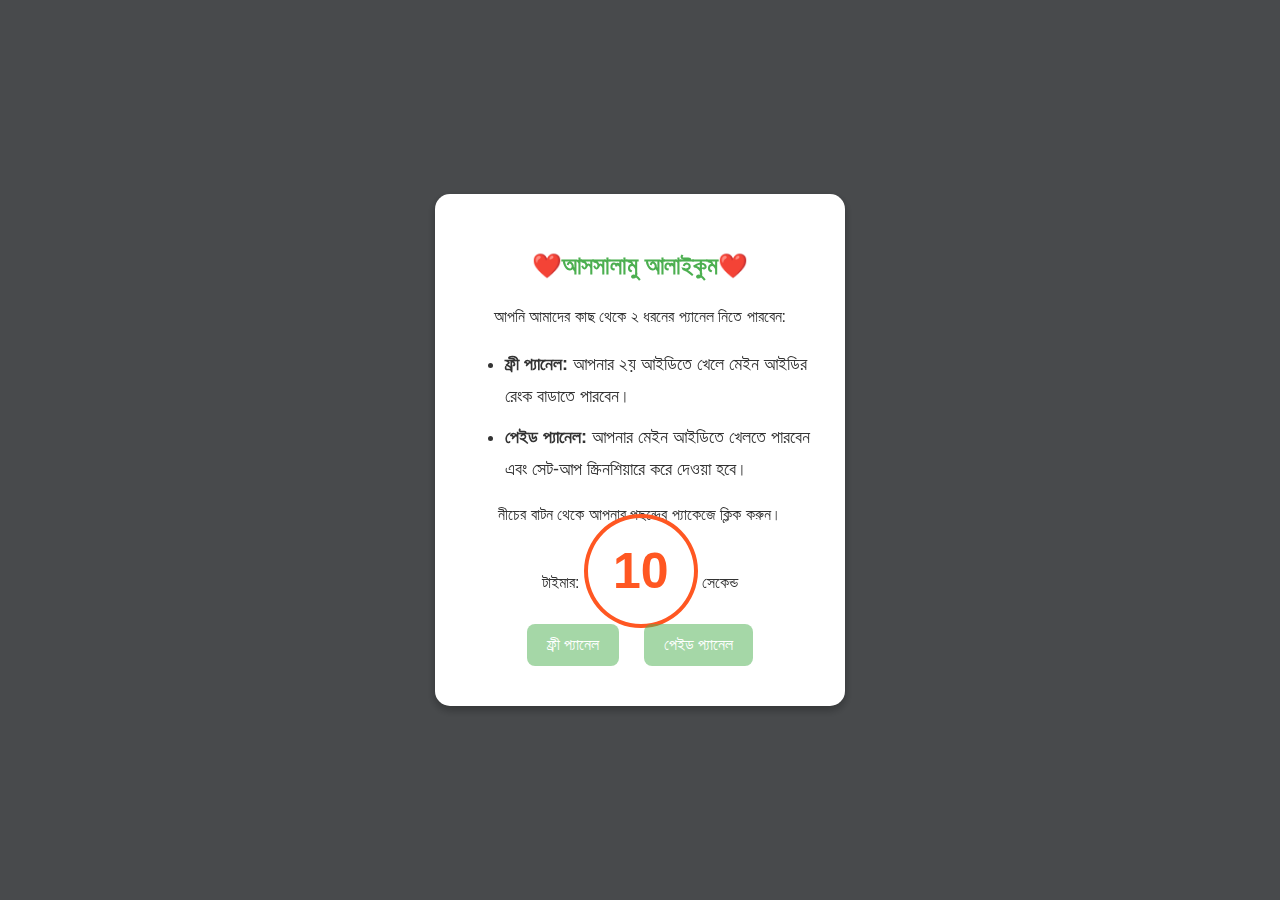
==== index.html @ f14cfdd4 "Add files via upload" ====
<!DOCTYPE html>
<html lang="en">
<head>
    <meta charset="UTF-8">
    <meta name="viewport" content="width=device-width, initial-scale=1.0">
    <title>Popup with Timer</title>
    <link rel="stylesheet" href="style.css">
</head>
<body>
    <!-- Popup Modal -->
    <div id="popup" class="popup">
        <div class="popup-content">
            <h2>❤️আসসালামু আলাইকুম❤️</h2>
            <p>আপনি আমাদের কাছ থেকে ২ ধরনের প্যানেল নিতে পারবেন:</p>
            <ul>
                <li><strong>ফ্রী প্যানেল:</strong> আপনার ২য় আইডিতে খেলে মেইন আইডির রেংক বাডাতে পারবেন।</li>
                <li><strong>পেইড প্যানেল:</strong> আপনার মেইন আইডিতে খেলতে পারবেন এবং সেট-আপ স্ক্রিনশিয়ারে করে দেওয়া হবে।</li>
            </ul>
            <p>নীচের বাটন থেকে আপনার পছন্দের প্যাকেজে ক্লিক করুন।</p>
            <p>টাইমার: <span id="timer">10</span> সেকেন্ড</p>
            <button id="freeButton" disabled>ফ্রী প্যানেল</button>
            <button id="paidButton" disabled>পেইড প্যানেল</button>
        </div>
    </div>

    <script src="script.js"></script>
</body>
</html>
---- style.css ----
body {
    font-family: 'Arial', sans-serif;
    margin: 0;
    padding: 0;
    display: flex;
    justify-content: center;
    align-items: center;
    height: 100vh;
    background-color: #f0f8ff;
}

.popup {
    display: flex;
    position: fixed;
    top: 0;
    left: 0;
    width: 100%;
    height: 100%;
    background-color: rgba(0, 0, 0, 0.7);
    justify-content: center;
    align-items: center;
}

.popup-content {
    background-color: #fff;
    padding: 30px;
    border-radius: 15px;
    text-align: center;
    width: 350px;
    box-shadow: 0 4px 10px rgba(0, 0, 0, 0.3);
    color: #333;
    font-size: 16px;
    line-height: 1.8;
    animation: fadeIn 0.5s ease-in-out;
}

h2 {
    color: #4CAF50;
    font-size: 24px;
    margin-bottom: 10px;
}

ul {
    text-align: left;
    margin: 10px 0;
    font-size: 18px;
}

li {
    margin-bottom: 8px;
}

button {
    padding: 12px 20px;
    margin: 10px;
    border: none;
    cursor: pointer;
    font-size: 16px;
    background-color: #4CAF50;
    color: white;
    border-radius: 8px;
    opacity: 0.5;
    transition: background-color 0.3s ease, opacity 0.3s ease;
}

button:enabled {
    opacity: 1;
}

button:hover {
    background-color: #45a049;
}

#timer {
    font-size: 50px;
    font-weight: bold;
    color: #FF5722;
    border: 4px solid #FF5722;
    border-radius: 50%;
    padding: 25px;
    width: 100px;
    height: 100px;
    margin: 20px auto;
    line-height: 50px;
    animation: pulse 1s ease-in-out infinite;
}

/* Fade-in animation */
@keyframes fadeIn {
    0% {
        opacity: 0;
    }
    100% {
        opacity: 1;
    }
}

/* Pulse animation for timer */
@keyframes pulse {
    0% {
        transform: scale(1);
    }
    50% {
        transform: scale(1.1);
    }
    100% {
        transform: scale(1);
    }
}
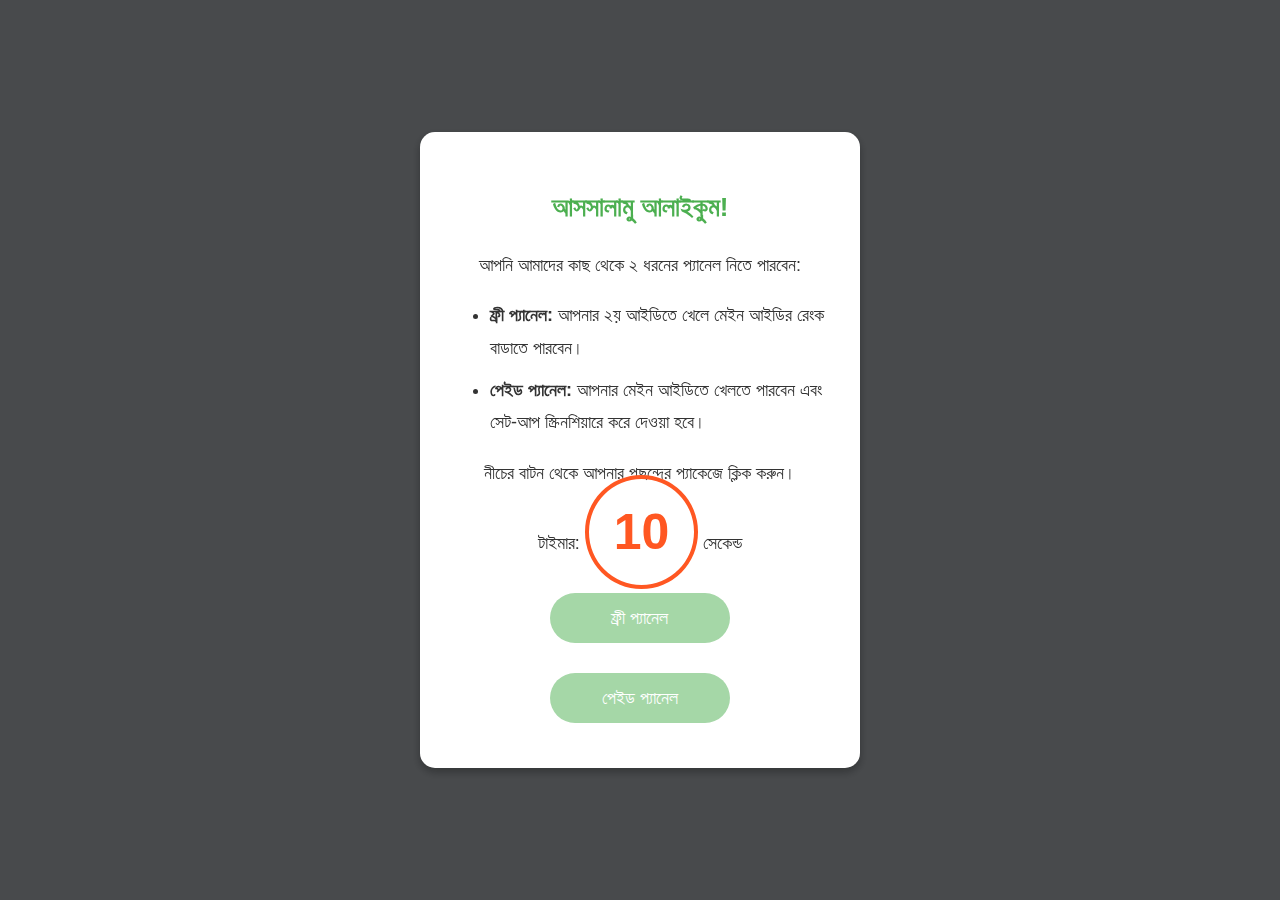
==== commit 628d2da2: "Add files via upload" ====
--- a/index.html
+++ b/index.html
@@ -10,7 +10,7 @@
     <!-- Popup Modal -->
     <div id="popup" class="popup">
         <div class="popup-content">
-            <h2>❤️আসসালামু আলাইকুম❤️</h2>
+            <h2>আসসালামু আলাইকুম!</h2>
             <p>আপনি আমাদের কাছ থেকে ২ ধরনের প্যানেল নিতে পারবেন:</p>
             <ul>
                 <li><strong>ফ্রী প্যানেল:</strong> আপনার ২য় আইডিতে খেলে মেইন আইডির রেংক বাডাতে পারবেন।</li>
--- a/style.css
+++ b/style.css
@@ -9,6 +9,7 @@
     background-color: #f0f8ff;
 }
 
+/* Popup Modal */
 .popup {
     display: flex;
     position: fixed;
@@ -19,25 +20,27 @@
     background-color: rgba(0, 0, 0, 0.7);
     justify-content: center;
     align-items: center;
+    animation: fadeInPopup 0.5s ease-in-out;
 }
 
+/* Popup Content */
 .popup-content {
     background-color: #fff;
     padding: 30px;
     border-radius: 15px;
     text-align: center;
-    width: 350px;
+    width: 380px;
     box-shadow: 0 4px 10px rgba(0, 0, 0, 0.3);
     color: #333;
-    font-size: 16px;
+    font-size: 18px;
     line-height: 1.8;
-    animation: fadeIn 0.5s ease-in-out;
+    animation: slideIn 0.5s ease-in-out;
 }
 
 h2 {
     color: #4CAF50;
-    font-size: 24px;
-    margin-bottom: 10px;
+    font-size: 26px;
+    margin-bottom: 15px;
 }
 
 ul {
@@ -47,28 +50,34 @@
 }
 
 li {
-    margin-bottom: 8px;
+    margin-bottom: 10px;
 }
 
 button {
-    padding: 12px 20px;
-    margin: 10px;
+    padding: 15px 25px;
+    margin: 15px;
     border: none;
     cursor: pointer;
-    font-size: 16px;
+    font-size: 18px;
     background-color: #4CAF50;
     color: white;
-    border-radius: 8px;
-    opacity: 0.5;
-    transition: background-color 0.3s ease, opacity 0.3s ease;
+    border-radius: 50px;
+    transition: background-color 0.3s ease, transform 0.3s ease;
+    width: 180px;
+    height: 50px;
 }
 
 button:enabled {
     opacity: 1;
 }
 
+button:disabled {
+    opacity: 0.5;
+}
+
 button:hover {
     background-color: #45a049;
+    transform: scale(1.05);
 }
 
 #timer {
@@ -80,18 +89,28 @@
     padding: 25px;
     width: 100px;
     height: 100px;
+    line-height: 50px;
     margin: 20px auto;
-    line-height: 50px;
     animation: pulse 1s ease-in-out infinite;
 }
 
-/* Fade-in animation */
-@keyframes fadeIn {
+/* Fade-in effect for the popup */
+@keyframes fadeInPopup {
     0% {
         opacity: 0;
     }
     100% {
         opacity: 1;
+    }
+}
+
+/* Slide-in animation for popup content */
+@keyframes slideIn {
+    0% {
+        transform: translateY(50px);
+    }
+    100% {
+        transform: translateY(0);
     }
 }
 
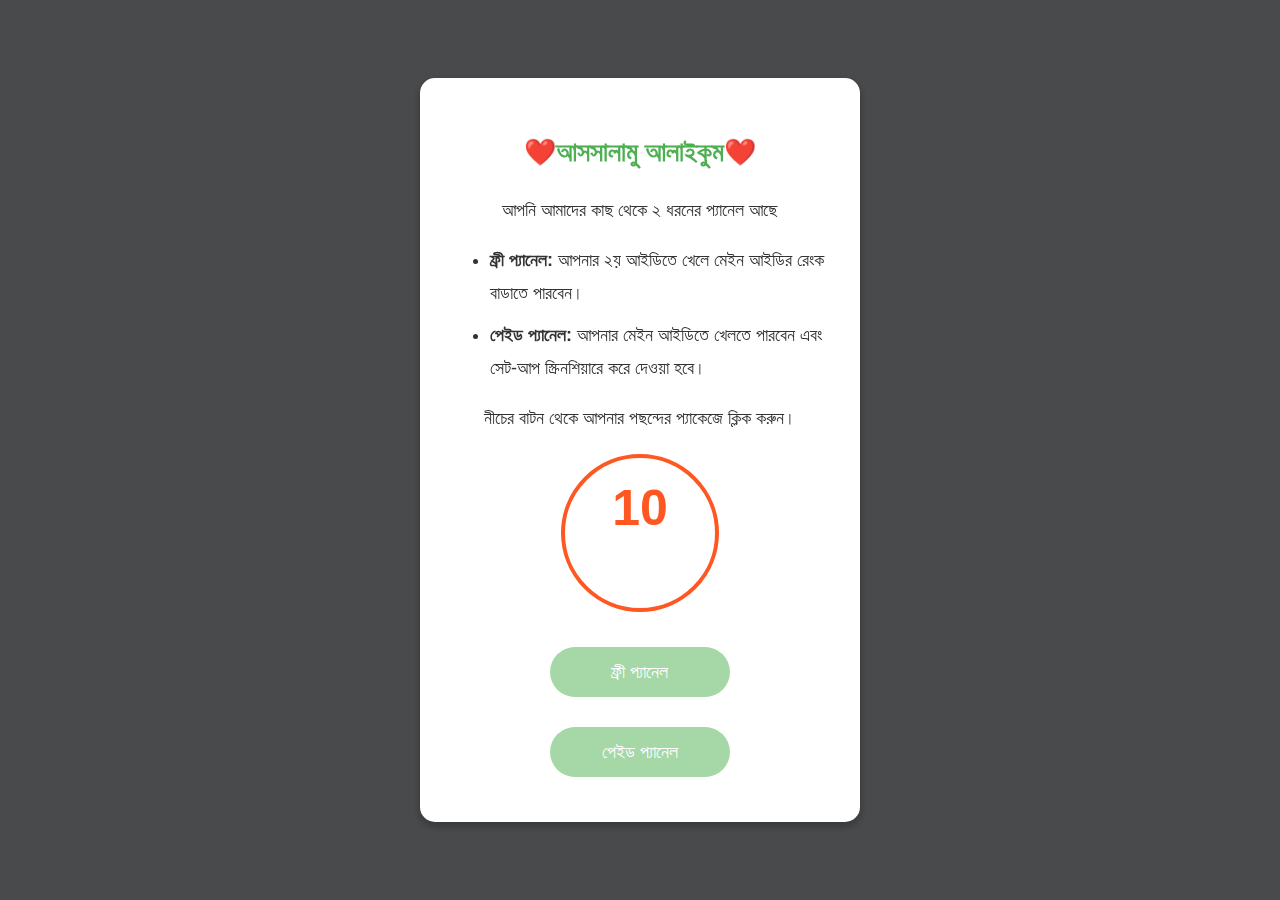
==== commit 30bb0ac3: "Add files via upload" ====
--- a/index.html
+++ b/index.html
@@ -10,14 +10,14 @@
     <!-- Popup Modal -->
     <div id="popup" class="popup">
         <div class="popup-content">
-            <h2>আসসালামু আলাইকুম!</h2>
-            <p>আপনি আমাদের কাছ থেকে ২ ধরনের প্যানেল নিতে পারবেন:</p>
+            <h2>❤️আসসালামু আলাইকুম❤️</h2>
+            <p>আপনি আমাদের কাছ থেকে ২ ধরনের প্যানেল আছে</p>
             <ul>
                 <li><strong>ফ্রী প্যানেল:</strong> আপনার ২য় আইডিতে খেলে মেইন আইডির রেংক বাডাতে পারবেন।</li>
                 <li><strong>পেইড প্যানেল:</strong> আপনার মেইন আইডিতে খেলতে পারবেন এবং সেট-আপ স্ক্রিনশিয়ারে করে দেওয়া হবে।</li>
             </ul>
             <p>নীচের বাটন থেকে আপনার পছন্দের প্যাকেজে ক্লিক করুন।</p>
-            <p>টাইমার: <span id="timer">10</span> সেকেন্ড</p>
+            <div id="timer" class="timer-circle">10</div>
             <button id="freeButton" disabled>ফ্রী প্যানেল</button>
             <button id="paidButton" disabled>পেইড প্যানেল</button>
         </div>
--- a/style.css
+++ b/style.css
@@ -80,7 +80,8 @@
     transform: scale(1.05);
 }
 
-#timer {
+/* Timer Circle */
+.timer-circle {
     font-size: 50px;
     font-weight: bold;
     color: #FF5722;
@@ -91,7 +92,7 @@
     height: 100px;
     line-height: 50px;
     margin: 20px auto;
-    animation: pulse 1s ease-in-out infinite;
+    animation: timerExpand 1s linear infinite;
 }
 
 /* Fade-in effect for the popup */
@@ -114,13 +115,13 @@
     }
 }
 
-/* Pulse animation for timer */
-@keyframes pulse {
+/* Expanding circle animation for timer */
+@keyframes timerExpand {
     0% {
         transform: scale(1);
     }
     50% {
-        transform: scale(1.1);
+        transform: scale(1.2);
     }
     100% {
         transform: scale(1);
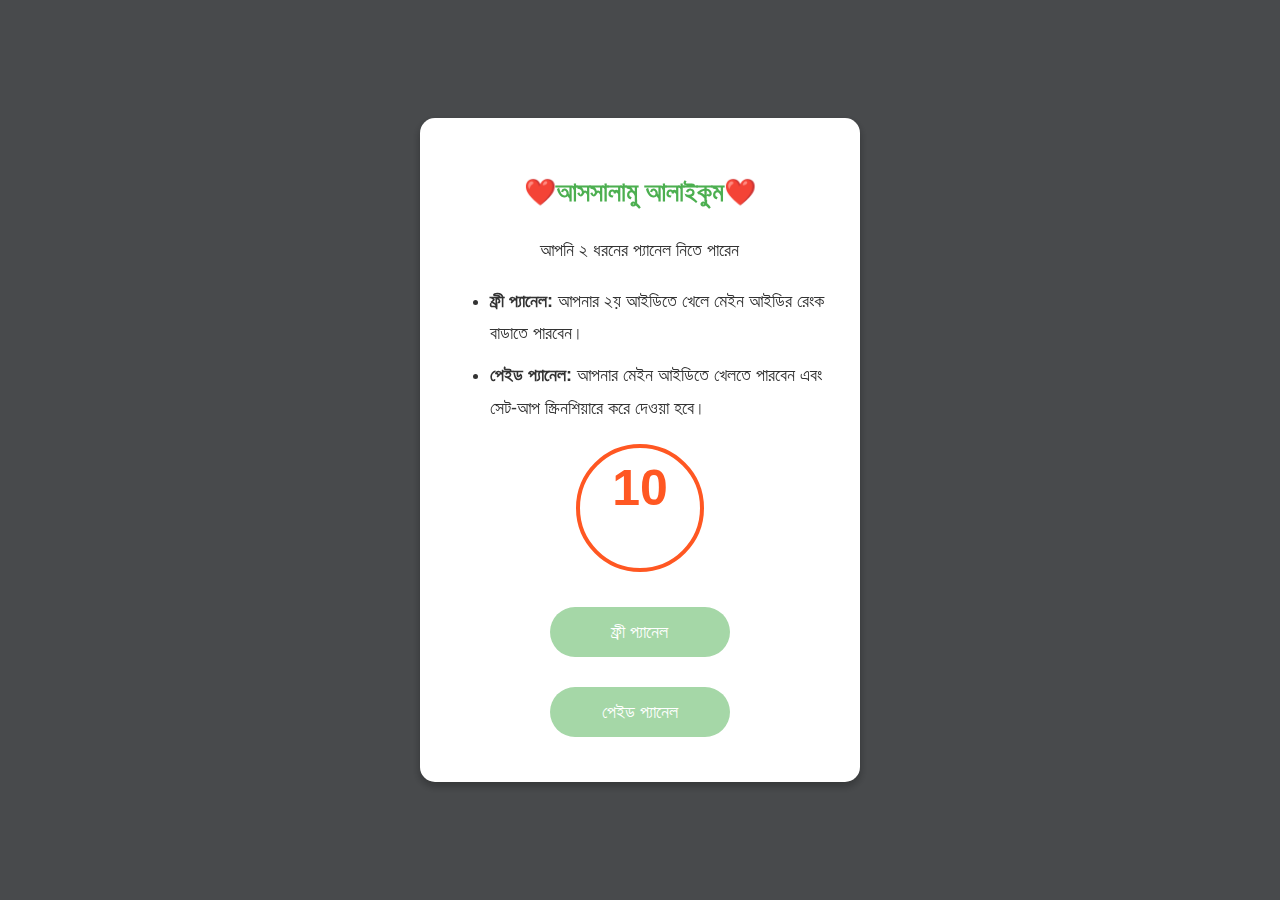
==== commit 2f4e3556: "Add files via upload" ====
--- a/index.html
+++ b/index.html
@@ -11,15 +11,14 @@
     <div id="popup" class="popup">
         <div class="popup-content">
             <h2>❤️আসসালামু আলাইকুম❤️</h2>
-            <p>আপনি আমাদের কাছ থেকে ২ ধরনের প্যানেল আছে</p>
+            <p>আপনি ২ ধরনের প্যানেল নিতে পারেন</p>
             <ul>
                 <li><strong>ফ্রী প্যানেল:</strong> আপনার ২য় আইডিতে খেলে মেইন আইডির রেংক বাডাতে পারবেন।</li>
                 <li><strong>পেইড প্যানেল:</strong> আপনার মেইন আইডিতে খেলতে পারবেন এবং সেট-আপ স্ক্রিনশিয়ারে করে দেওয়া হবে।</li>
             </ul>
-            <p>নীচের বাটন থেকে আপনার পছন্দের প্যাকেজে ক্লিক করুন।</p>
             <div id="timer" class="timer-circle">10</div>
-            <button id="freeButton" disabled>ফ্রী প্যানেল</button>
-            <button id="paidButton" disabled>পেইড প্যানেল</button>
+            <button id="freeButton" class="action-button" disabled>ফ্রী প্যানেল</button>
+            <button id="paidButton" class="action-button" disabled>পেইড প্যানেল</button>
         </div>
     </div>
 
--- a/style.css
+++ b/style.css
@@ -53,7 +53,7 @@
     margin-bottom: 10px;
 }
 
-button {
+.action-button {
     padding: 15px 25px;
     margin: 15px;
     border: none;
@@ -67,15 +67,15 @@
     height: 50px;
 }
 
-button:enabled {
+.action-button:enabled {
     opacity: 1;
 }
 
-button:disabled {
+.action-button:disabled {
     opacity: 0.5;
 }
 
-button:hover {
+.action-button:hover {
     background-color: #45a049;
     transform: scale(1.05);
 }
@@ -87,10 +87,10 @@
     color: #FF5722;
     border: 4px solid #FF5722;
     border-radius: 50%;
-    padding: 25px;
-    width: 100px;
-    height: 100px;
-    line-height: 50px;
+    padding: 20px;
+    width: 80px; /* Reduced size */
+    height: 80px; /* Reduced size */
+    line-height: 40px;
     margin: 20px auto;
     animation: timerExpand 1s linear infinite;
 }
@@ -121,9 +121,26 @@
         transform: scale(1);
     }
     50% {
-        transform: scale(1.2);
+        transform: scale(1.1);
     }
     100% {
         transform: scale(1);
     }
+}
+
+/* Button click animation */
+@keyframes buttonClick {
+    0% {
+        transform: scale(1);
+    }
+    50% {
+        transform: scale(1.1);
+    }
+    100% {
+        transform: scale(1);
+    }
+}
+
+.action-button:active {
+    animation: buttonClick 0.2s ease-out;
 }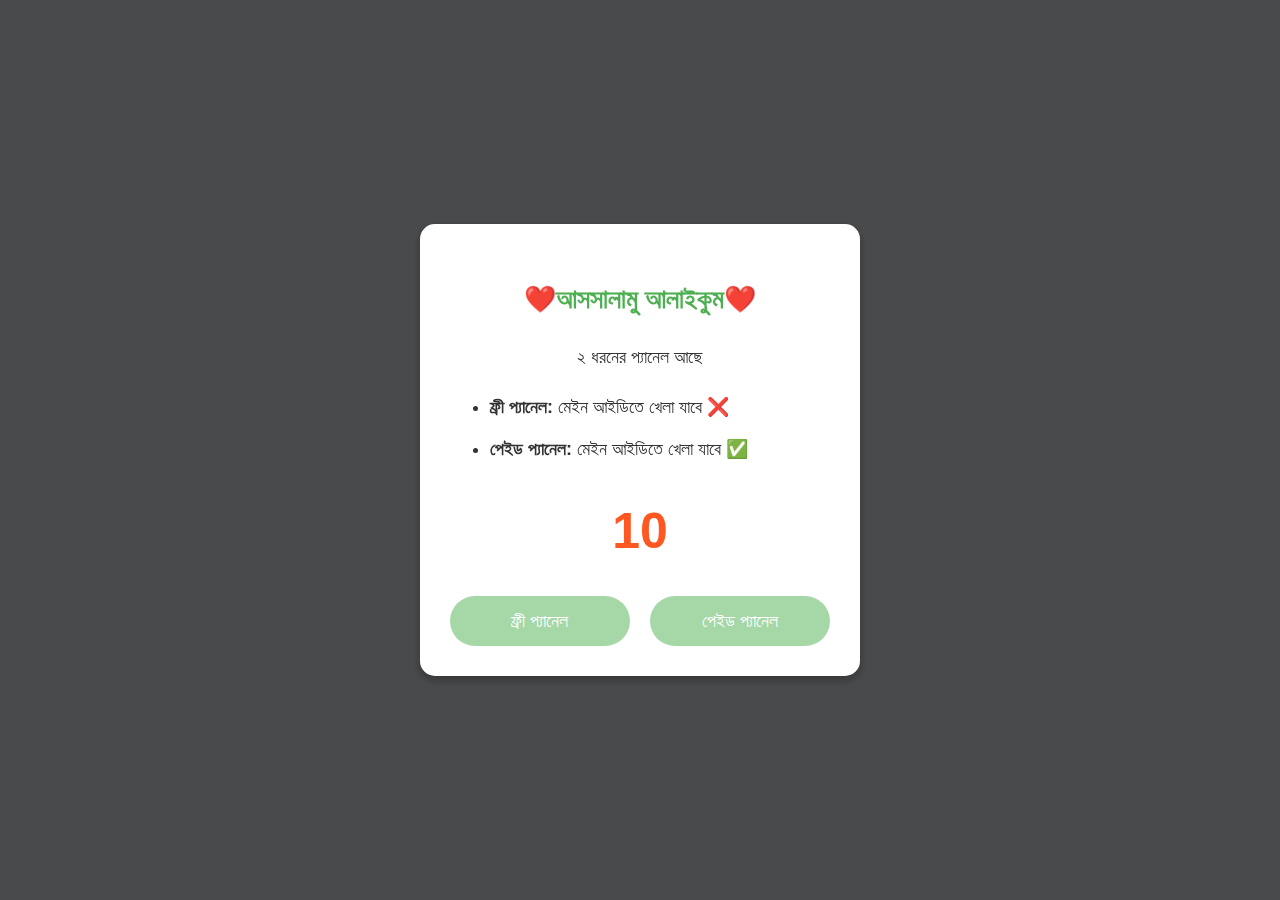
==== commit bacec8a2: "Add files via upload" ====
--- a/index.html
+++ b/index.html
@@ -11,14 +11,17 @@
     <div id="popup" class="popup">
         <div class="popup-content">
             <h2>❤️আসসালামু আলাইকুম❤️</h2>
-            <p>আপনি ২ ধরনের প্যানেল নিতে পারেন</p>
+            <p>২ ধরনের প্যানেল আছে</p>
             <ul>
-                <li><strong>ফ্রী প্যানেল:</strong> আপনার ২য় আইডিতে খেলে মেইন আইডির রেংক বাডাতে পারবেন।</li>
-                <li><strong>পেইড প্যানেল:</strong> আপনার মেইন আইডিতে খেলতে পারবেন এবং সেট-আপ স্ক্রিনশিয়ারে করে দেওয়া হবে।</li>
+                <li><strong>ফ্রী প্যানেল:</strong> মেইন আইডিতে খেলা যাবে ❌</li>
+                <li><strong>পেইড প্যানেল:</strong> মেইন আইডিতে খেলা যাবে ✅</li>
             </ul>
-            <div id="timer" class="timer-circle">10</div>
-            <button id="freeButton" class="action-button" disabled>ফ্রী প্যানেল</button>
-            <button id="paidButton" class="action-button" disabled>পেইড প্যানেল</button>
+            <p> </p>
+            <div id="timer" class="timer">10</div>
+            <div class="button-container">
+                <button id="freeButton" class="action-button" disabled>ফ্রী প্যানেল</button>
+                <button id="paidButton" class="action-button" disabled>পেইড প্যানেল</button>
+            </div>
         </div>
     </div>
 
--- a/style.css
+++ b/style.css
@@ -53,9 +53,15 @@
     margin-bottom: 10px;
 }
 
+.button-container {
+    display: flex;
+    justify-content: space-between;
+    margin-top: 20px;
+}
+
+/* Action Buttons */
 .action-button {
     padding: 15px 25px;
-    margin: 15px;
     border: none;
     cursor: pointer;
     font-size: 18px;
@@ -80,19 +86,13 @@
     transform: scale(1.05);
 }
 
-/* Timer Circle */
-.timer-circle {
+/* Timer Style */
+.timer {
     font-size: 50px;
     font-weight: bold;
+    margin: 20px auto;
     color: #FF5722;
-    border: 4px solid #FF5722;
-    border-radius: 50%;
-    padding: 20px;
-    width: 80px; /* Reduced size */
-    height: 80px; /* Reduced size */
-    line-height: 40px;
-    margin: 20px auto;
-    animation: timerExpand 1s linear infinite;
+    transition: color 1s ease;
 }
 
 /* Fade-in effect for the popup */
@@ -113,34 +113,4 @@
     100% {
         transform: translateY(0);
     }
-}
-
-/* Expanding circle animation for timer */
-@keyframes timerExpand {
-    0% {
-        transform: scale(1);
-    }
-    50% {
-        transform: scale(1.1);
-    }
-    100% {
-        transform: scale(1);
-    }
-}
-
-/* Button click animation */
-@keyframes buttonClick {
-    0% {
-        transform: scale(1);
-    }
-    50% {
-        transform: scale(1.1);
-    }
-    100% {
-        transform: scale(1);
-    }
-}
-
-.action-button:active {
-    animation: buttonClick 0.2s ease-out;
 }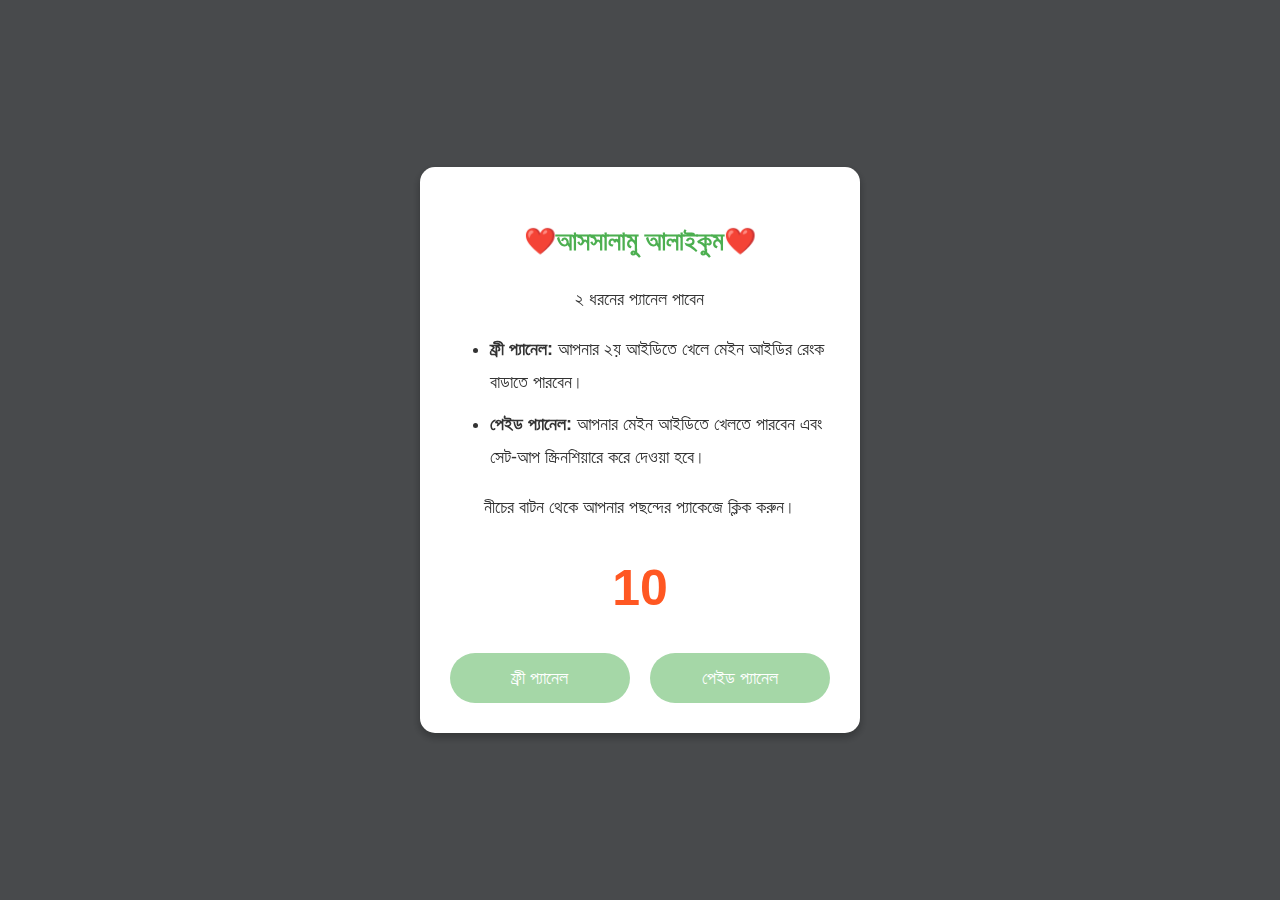
==== commit 4f3f3abe: "Add files via upload" ====
--- a/index.html
+++ b/index.html
@@ -11,12 +11,12 @@
     <div id="popup" class="popup">
         <div class="popup-content">
             <h2>❤️আসসালামু আলাইকুম❤️</h2>
-            <p>২ ধরনের প্যানেল আছে</p>
+            <p>২ ধরনের প্যানেল পাবেন</p>
             <ul>
-                <li><strong>ফ্রী প্যানেল:</strong> মেইন আইডিতে খেলা যাবে ❌</li>
-                <li><strong>পেইড প্যানেল:</strong> মেইন আইডিতে খেলা যাবে ✅</li>
+                <li><strong>ফ্রী প্যানেল:</strong> আপনার ২য় আইডিতে খেলে মেইন আইডির রেংক বাডাতে পারবেন।</li>
+                <li><strong>পেইড প্যানেল:</strong> আপনার মেইন আইডিতে খেলতে পারবেন এবং সেট-আপ স্ক্রিনশিয়ারে করে দেওয়া হবে।</li>
             </ul>
-            <p> </p>
+            <p>নীচের বাটন থেকে আপনার পছন্দের প্যাকেজে ক্লিক করুন।</p>
             <div id="timer" class="timer">10</div>
             <div class="button-container">
                 <button id="freeButton" class="action-button" disabled>ফ্রী প্যানেল</button>
--- a/style.css
+++ b/style.css
@@ -56,6 +56,7 @@
 .button-container {
     display: flex;
     justify-content: space-between;
+    width: 100%;
     margin-top: 20px;
 }
 
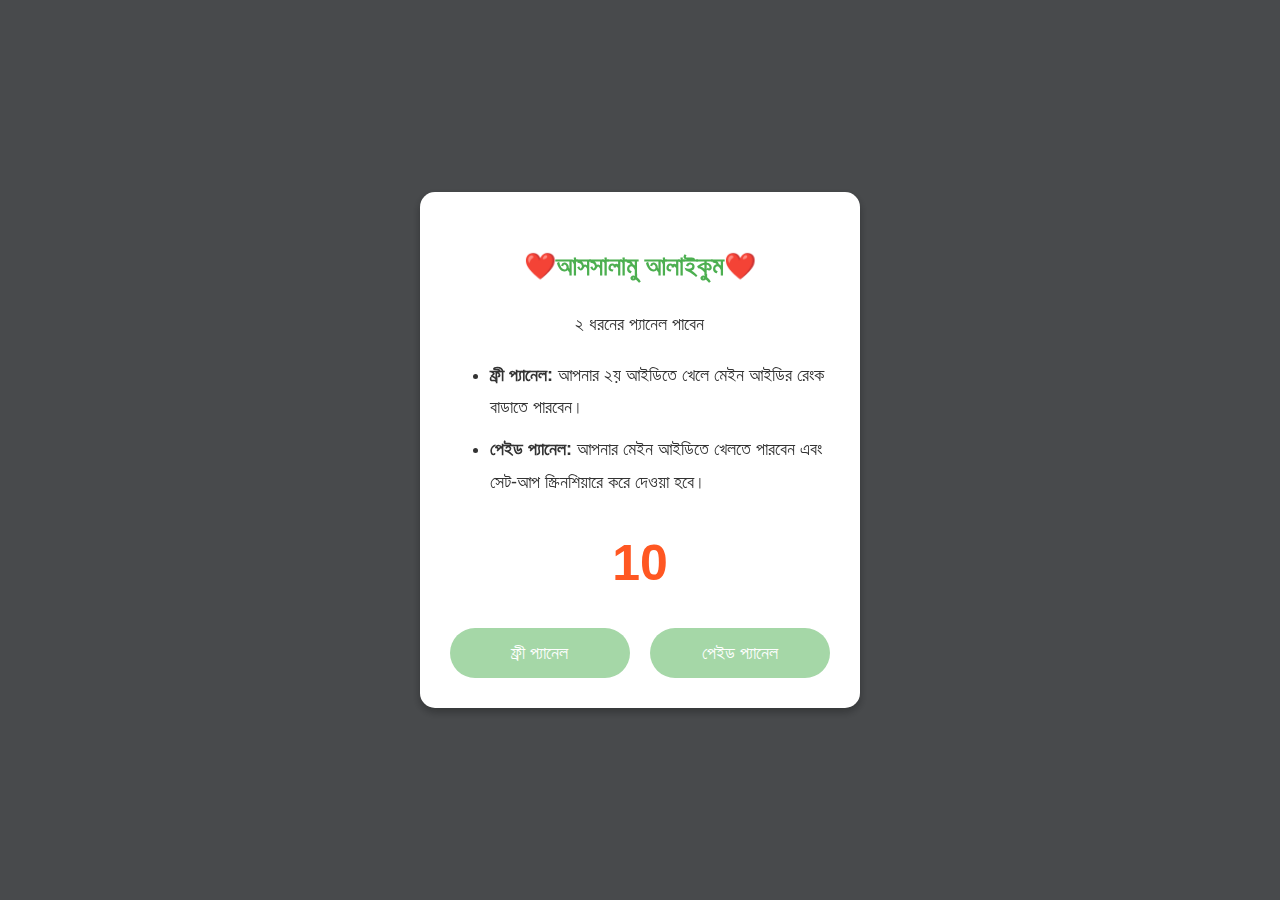
==== commit a4f0fa05: "Add files via upload" ====
--- a/index.html
+++ b/index.html
@@ -16,7 +16,7 @@
                 <li><strong>ফ্রী প্যানেল:</strong> আপনার ২য় আইডিতে খেলে মেইন আইডির রেংক বাডাতে পারবেন।</li>
                 <li><strong>পেইড প্যানেল:</strong> আপনার মেইন আইডিতে খেলতে পারবেন এবং সেট-আপ স্ক্রিনশিয়ারে করে দেওয়া হবে।</li>
             </ul>
-            <p>নীচের বাটন থেকে আপনার পছন্দের প্যাকেজে ক্লিক করুন।</p>
+            <p> </p>
             <div id="timer" class="timer">10</div>
             <div class="button-container">
                 <button id="freeButton" class="action-button" disabled>ফ্রী প্যানেল</button>
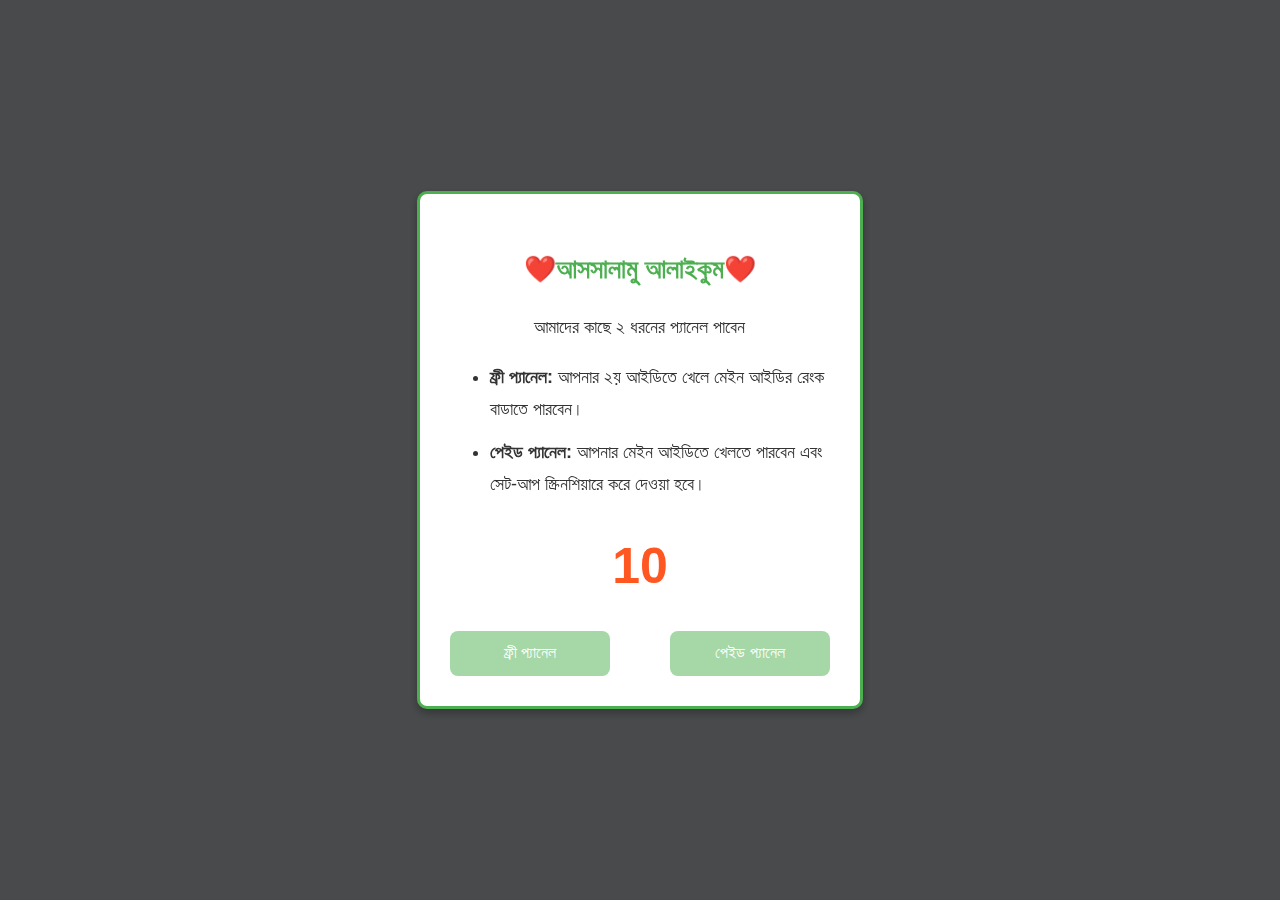
==== commit 127e5473: "Add files via upload" ====
--- a/index.html
+++ b/index.html
@@ -11,12 +11,12 @@
     <div id="popup" class="popup">
         <div class="popup-content">
             <h2>❤️আসসালামু আলাইকুম❤️</h2>
-            <p>২ ধরনের প্যানেল পাবেন</p>
+            <p>আমাদের কাছে ২ ধরনের প্যানেল পাবেন</p>
             <ul>
                 <li><strong>ফ্রী প্যানেল:</strong> আপনার ২য় আইডিতে খেলে মেইন আইডির রেংক বাডাতে পারবেন।</li>
                 <li><strong>পেইড প্যানেল:</strong> আপনার মেইন আইডিতে খেলতে পারবেন এবং সেট-আপ স্ক্রিনশিয়ারে করে দেওয়া হবে।</li>
             </ul>
-            <p> </p>
+            <p></p>
             <div id="timer" class="timer">10</div>
             <div class="button-container">
                 <button id="freeButton" class="action-button" disabled>ফ্রী প্যানেল</button>
--- a/style.css
+++ b/style.css
@@ -27,13 +27,15 @@
 .popup-content {
     background-color: #fff;
     padding: 30px;
-    border-radius: 15px;
+    border-radius: 10px;
     text-align: center;
     width: 380px;
     box-shadow: 0 4px 10px rgba(0, 0, 0, 0.3);
     color: #333;
     font-size: 18px;
     line-height: 1.8;
+    position: relative;
+    border: 3px solid #4CAF50; /* Stylish border */
     animation: slideIn 0.5s ease-in-out;
 }
 
@@ -62,16 +64,16 @@
 
 /* Action Buttons */
 .action-button {
-    padding: 15px 25px;
+    padding: 12px 20px;
     border: none;
     cursor: pointer;
-    font-size: 18px;
+    font-size: 16px;
     background-color: #4CAF50;
     color: white;
-    border-radius: 50px;
+    border-radius: 8px; /* Reduced radius */
     transition: background-color 0.3s ease, transform 0.3s ease;
-    width: 180px;
-    height: 50px;
+    width: 160px; /* Smaller width */
+    height: 45px; /* Smaller height */
 }
 
 .action-button:enabled {
